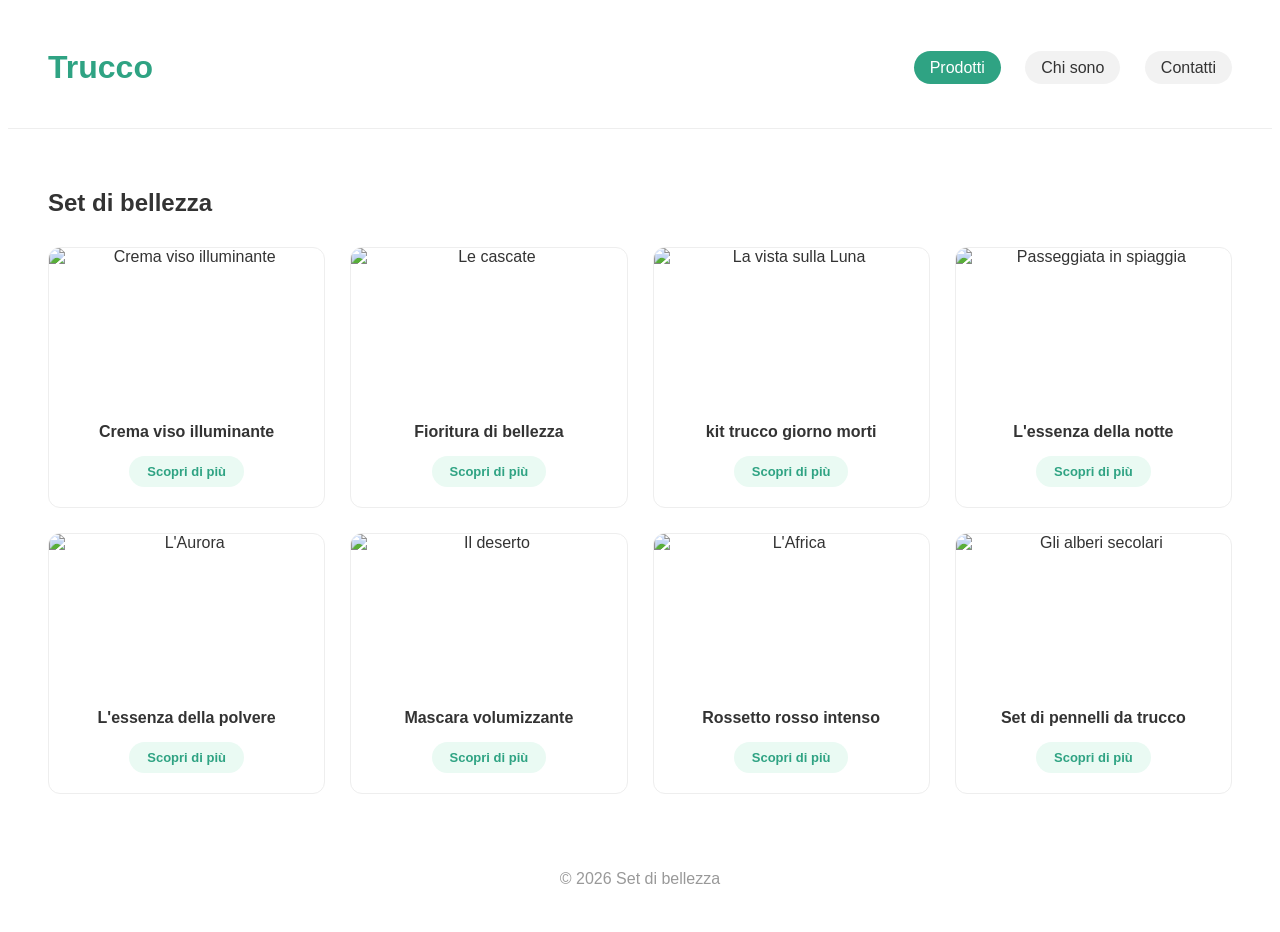
==== index.html @ c792c1ac "1°Commit - Add html files" ====
<!DOCTYPE html>
<html lang="it">
<head>
  <meta charset="UTF-8">
  <title>Viaggiando</title>

  <!-- Colleghiamo il file CSS esterno -->
  <link rel="stylesheet" href="style.css">
</head>
<body>

  <!-- INTESTAZIONE con il logo e il menù -->
  <header>
    <h1>Trucco</h1>

    <nav>
      <a href="prodotti.html" class="attivo">Prodotti</a>
      <a href="chi-sono.html">Chi sono</a>
      <a href="contatti.html">Contatti</a>
    </nav>
  </header>

  <!-- PAGINA 1: PRODOTTI -->
  <main>
    <h2>Set di bellezza</h2>

    <!-- Contenitore della griglia: qui dentro mettiamo le 8 card -->
    <div class="griglia">

      <!-- Card 1 -->
      <div class="card">
        <img src="immagini/Crema_viso_illuminate.png" alt="Crema viso illuminante">
        <h3>Crema viso illuminante</h3>
        <a href="#" class="bottone">Scopri di più</a>
      </div>

      <!-- Card 2 -->
      <div class="card">
        <img src="immagini/Fioritura_di_bellezza.png" alt="Le cascate">
        <h3>Fioritura di bellezza</h3>
        <a href="#" class="bottone">Scopri di più</a>
      </div>

      <!-- Card 3 -->
      <div class="card">
        <img src="immagini/kit_trucco_giorno_dei_morti.png" alt="La vista sulla Luna">
        <h3>kit trucco giorno morti</h3>
        <a href="#" class="bottone">Scopri di più</a>
      </div>

      <!-- Card 4 -->
      <div class="card">
        <img src="immagini/L_essenza_della_notte.png" alt="Passeggiata in spiaggia">
        <h3>L'essenza della notte</h3>
        <a href="#" class="bottone">Scopri di più</a>
      </div>

      <!-- Card 5 -->
      <div class="card">
        <img src="immagini/L_essenza_della_polvere_make_up.png" alt="L'Aurora">
        <h3>L'essenza della polvere</h3>
        <a href="#" class="bottone">Scopri di più</a>
      </div>

      <!-- Card 6 -->
      <div class="card">
        <img src="immagini/Mascara_volumizzante.png" alt="Il deserto">
        <h3>Mascara volumizzante</h3>
        <a href="#" class="bottone">Scopri di più</a>
      </div>

      <!-- Card 7 -->
      <div class="card">
        <img src="immagini/Rossetto_rosso_intenso.png" alt="L'Africa">
        <h3>Rossetto rosso intenso</h3>
        <a href="#" class="bottone">Scopri di più</a>
      </div>

      <!-- Card 8 -->
      <div class="card">
        <img src="immagini/Set_di_pennelli_da_trucco.png" alt="Gli alberi secolari">
        <h3>Set di pennelli da trucco</h3>
        <a href="#" class="bottone">Scopri di più</a>
      </div>

    </div>
  </main>

  <!-- PIEDE DI PAGINA -->
  <footer>
    <p>&copy; 2026 Set di bellezza</p>
  </footer>

</body>
</html>
---- style.css ----
{
  margin: 0;
  padding: 0;
  box-sizing: border-box;
}

body {
  font-family: Arial, sans-serif;
  color: #333333;
  background-color: #ffffff;
}


/* ===== INTESTAZIONE ===== */

header {
  display: flex;
  justify-content: space-between;
  align-items: center;
  padding: 20px 40px;
  border-bottom: 1px solid #eeeeee;
}

header h1 {
  color: #2fa383;
}

nav a {
  margin-left: 20px;
  text-decoration: none;
  color: #333333;
  padding: 8px 16px;
  border-radius: 20px;
  background-color: #f2f2f2;
}

nav a:hover {
  background-color: #dddddd;
}

/* Evidenzia il link della pagina in cui ci troviamo */
nav a.attivo {
  background-color: #2fa383;
  color: #ffffff;
}


/* ===== TITOLO SEZIONE ===== */

main {
  padding: 40px;
}

main h2 {
  margin-bottom: 30px;
}


/* ===== GRIGLIA DELLE CARD =====
   grid-template-columns: repeat(4, 1fr)
   significa "4 colonne della stessa larghezza".
   Su schermo intero avremo quindi 4 card per riga,
   cioè 2 righe per un totale di 8 card. */

.griglia {
  display: grid;
  grid-template-columns: repeat(4, 1fr);
  gap: 25px;
}


/* ===== SINGOLA CARD ===== */

.card {
  border: 1px solid #eeeeee;
  border-radius: 12px;
  overflow: hidden;
  text-align: center;
  padding-bottom: 20px;
}

.card img {
  width: 100%;
  height: 160px;
  object-fit: cover;
  display: block;
}

.card h3 {
  margin: 15px 0;
  font-size: 16px;
}

.bottone {
  display: inline-block;
  text-decoration: none;
  color: #2fa383;
  font-weight: bold;
  font-size: 13px;
  padding: 8px 18px;
  border-radius: 20px;
  background-color: #eafaf3;
}

.bottone:hover {
  background-color: #d5f2e3;
}


/* =====================================================
   PAGINE "CHI SONO" E "CONTATTI"
   ===================================================== */

.testo {
  max-width: 700px;
  margin-bottom: 30px;
}

.testo p {
  margin-bottom: 15px;
  line-height: 1.6;
}

.testo h3 {
  margin: 25px 0 10px;
  color: #2fa383;
}

.testo ul {
  margin-left: 20px;
  margin-bottom: 15px;
}

.testo li {
  margin-bottom: 12px;
  line-height: 1.6;
}


/* ===== ELENCO CONTATTI ===== */

.lista-contatti {
  list-style: none;
  margin: 20px 0;
}

.lista-contatti li {
  padding: 10px 0;
  border-bottom: 1px solid #eeeeee;
}


/* ===== FORM DI CONTATTO ===== */

.form-contatti {
  max-width: 400px;
  background-color: #f2f2f2;
  padding: 25px;
  border-radius: 12px;
  margin-bottom: 30px;
}

.form-contatti label {
  display: block;
  font-weight: bold;
  margin-bottom: 6px;
  margin-top: 15px;
}

.form-contatti input,
.form-contatti textarea {
  width: 100%;
  padding: 10px;
  border: 1px solid #cccccc;
  border-radius: 6px;
  font-family: Arial, sans-serif;
}

.form-contatti button {
  margin-top: 20px;
  padding: 12px 24px;
  background-color: #2fa383;
  color: #ffffff;
  border: none;
  border-radius: 20px;
  font-weight: bold;
  cursor: pointer;
}

.form-contatti button:hover {
  background-color: #26876c;
}


/* ===== PIEDE DI PAGINA ===== */

footer {
  text-align: center;
  padding: 20px;
  color: #999999;
}


/* =====================================================
   RESPONSIVE: qui rendiamo il sito adattabile agli schermi
   più piccoli, cambiando il numero di colonne della griglia.
   ===================================================== */

/* Tablet: da 4 card per riga passiamo a 2 */
@media (max-width: 900px) {
  .griglia {
    grid-template-columns: repeat(2, 1fr);
  }
}

/* Smartphone: da 2 card per riga passiamo a 1 */
@media (max-width: 500px) {
  .griglia {
    grid-template-columns: repeat(1, 1fr);
  }

  header {
    flex-direction: column;
    gap: 15px;
  }
}
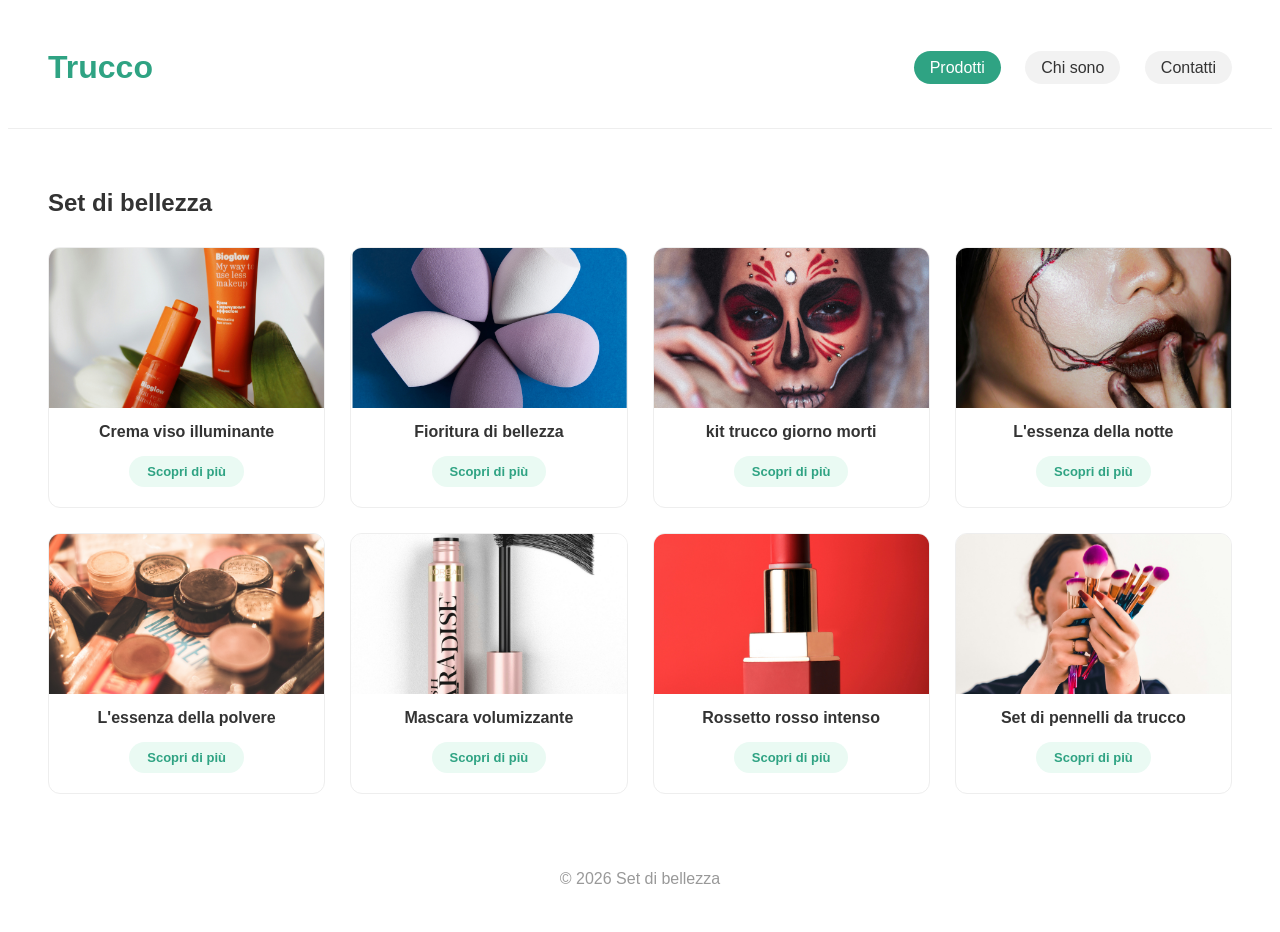
==== commit 6bd3fc13: "Cambio nome cartella immagini" ====
--- a/index.html
+++ b/index.html
@@ -29,56 +29,56 @@
 
       <!-- Card 1 -->
       <div class="card">
-        <img src="immagini/Crema_viso_illuminate.png" alt="Crema viso illuminante">
+        <img src="img/Crema_viso_illuminate.png" alt="Crema viso illuminante">
         <h3>Crema viso illuminante</h3>
         <a href="#" class="bottone">Scopri di più</a>
       </div>
 
       <!-- Card 2 -->
       <div class="card">
-        <img src="immagini/Fioritura_di_bellezza.png" alt="Le cascate">
+        <img src="img/Fioritura_di_bellezza.png" alt="Le cascate">
         <h3>Fioritura di bellezza</h3>
         <a href="#" class="bottone">Scopri di più</a>
       </div>
 
       <!-- Card 3 -->
       <div class="card">
-        <img src="immagini/kit_trucco_giorno_dei_morti.png" alt="La vista sulla Luna">
+        <img src="img/kit_trucco_giorno_dei_morti.png" alt="La vista sulla Luna">
         <h3>kit trucco giorno morti</h3>
         <a href="#" class="bottone">Scopri di più</a>
       </div>
 
       <!-- Card 4 -->
       <div class="card">
-        <img src="immagini/L_essenza_della_notte.png" alt="Passeggiata in spiaggia">
+        <img src="img/L_essenza_della_notte.png" alt="Passeggiata in spiaggia">
         <h3>L'essenza della notte</h3>
         <a href="#" class="bottone">Scopri di più</a>
       </div>
 
       <!-- Card 5 -->
       <div class="card">
-        <img src="immagini/L_essenza_della_polvere_make_up.png" alt="L'Aurora">
+        <img src="img/L_essenza_della_polvere_make_up.png" alt="L'Aurora">
         <h3>L'essenza della polvere</h3>
         <a href="#" class="bottone">Scopri di più</a>
       </div>
 
       <!-- Card 6 -->
       <div class="card">
-        <img src="immagini/Mascara_volumizzante.png" alt="Il deserto">
+        <img src="img/Mascara_volumizzante.png" alt="Il deserto">
         <h3>Mascara volumizzante</h3>
         <a href="#" class="bottone">Scopri di più</a>
       </div>
 
       <!-- Card 7 -->
       <div class="card">
-        <img src="immagini/Rossetto_rosso_intenso.png" alt="L'Africa">
+        <img src="img/Rossetto_rosso_intenso.png" alt="L'Africa">
         <h3>Rossetto rosso intenso</h3>
         <a href="#" class="bottone">Scopri di più</a>
       </div>
 
       <!-- Card 8 -->
       <div class="card">
-        <img src="immagini/Set_di_pennelli_da_trucco.png" alt="Gli alberi secolari">
+        <img src="img/Set_di_pennelli_da_trucco.png" alt="Gli alberi secolari">
         <h3>Set di pennelli da trucco</h3>
         <a href="#" class="bottone">Scopri di più</a>
       </div>
